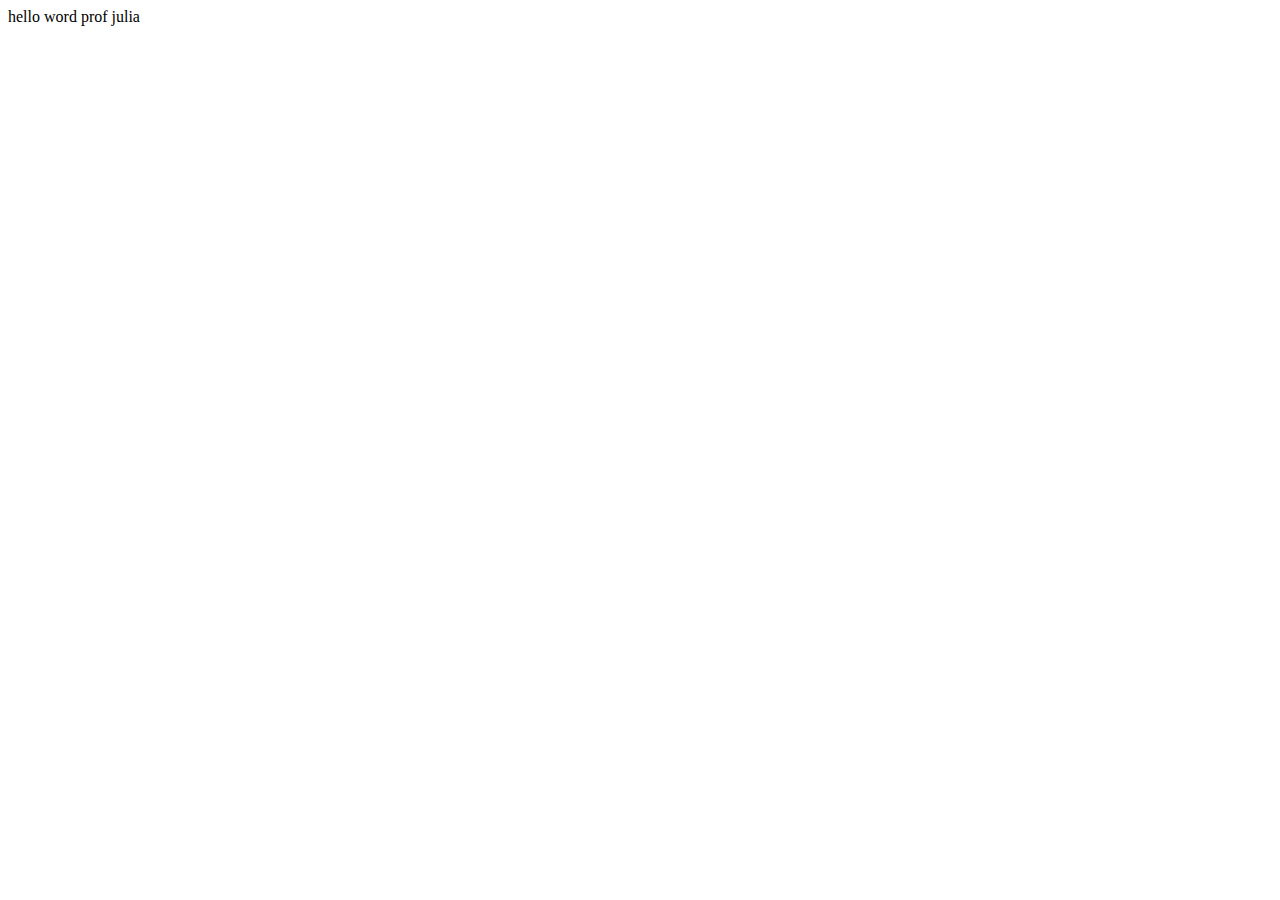
==== index.html @ ecb7a131 "Create index.html" ====
<!DOCTYPE html>
<html lang="en">
<head>
    <meta charset="UTF-8">
    <meta http-equiv="X-UA-Compatible" content="IE=edge">
    <meta name="viewport" content="width=device-width, initial-scale=1.0">
    <title>Document</title>
</head>
<body>
    hello word prof julia
</body>
</html>
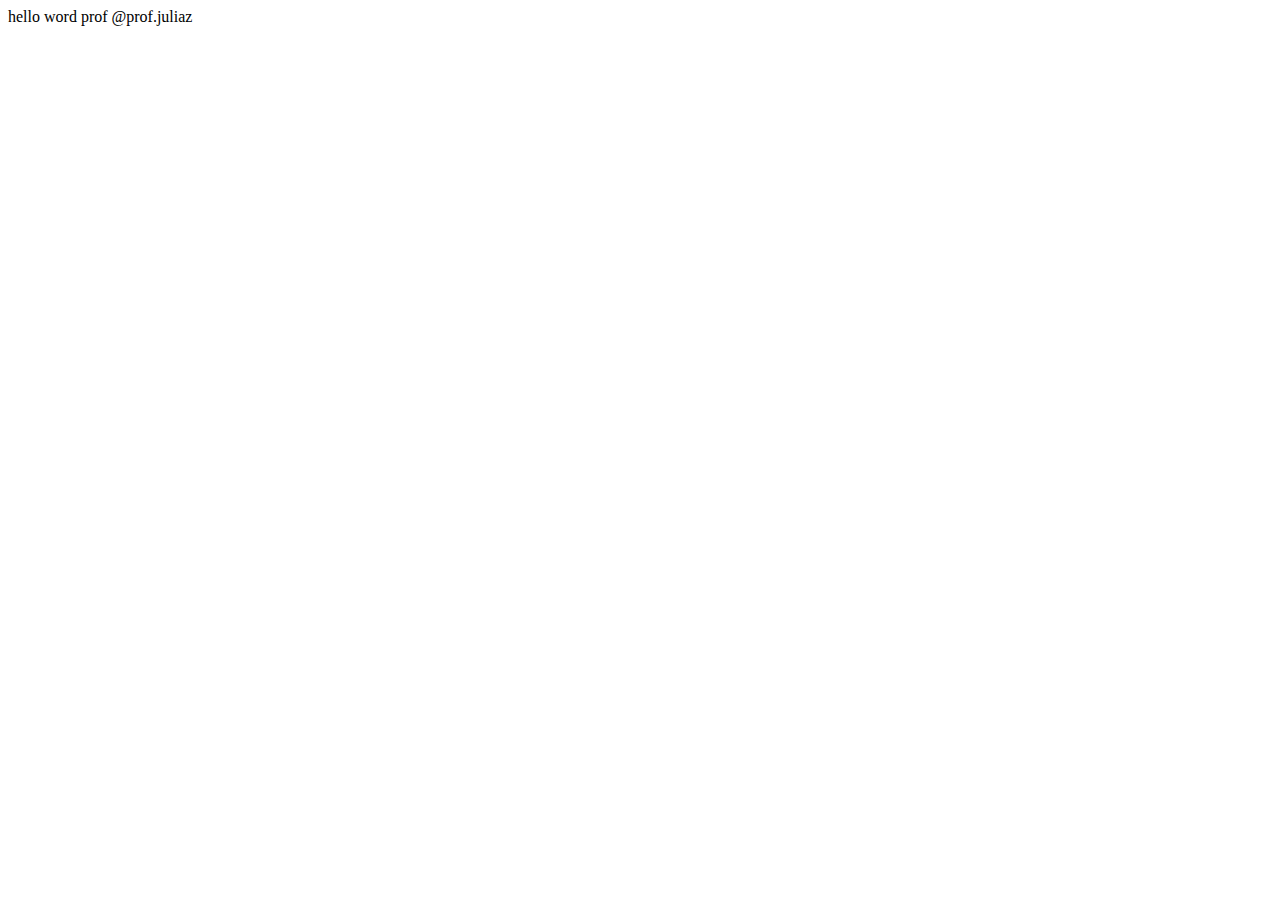
==== commit a93cdbbd: "Update index.html" ====
--- a/index.html
+++ b/index.html
@@ -7,6 +7,6 @@
     <title>Document</title>
 </head>
 <body>
-    hello word prof julia
+    hello word prof @prof.juliaz
 </body>
 </html>
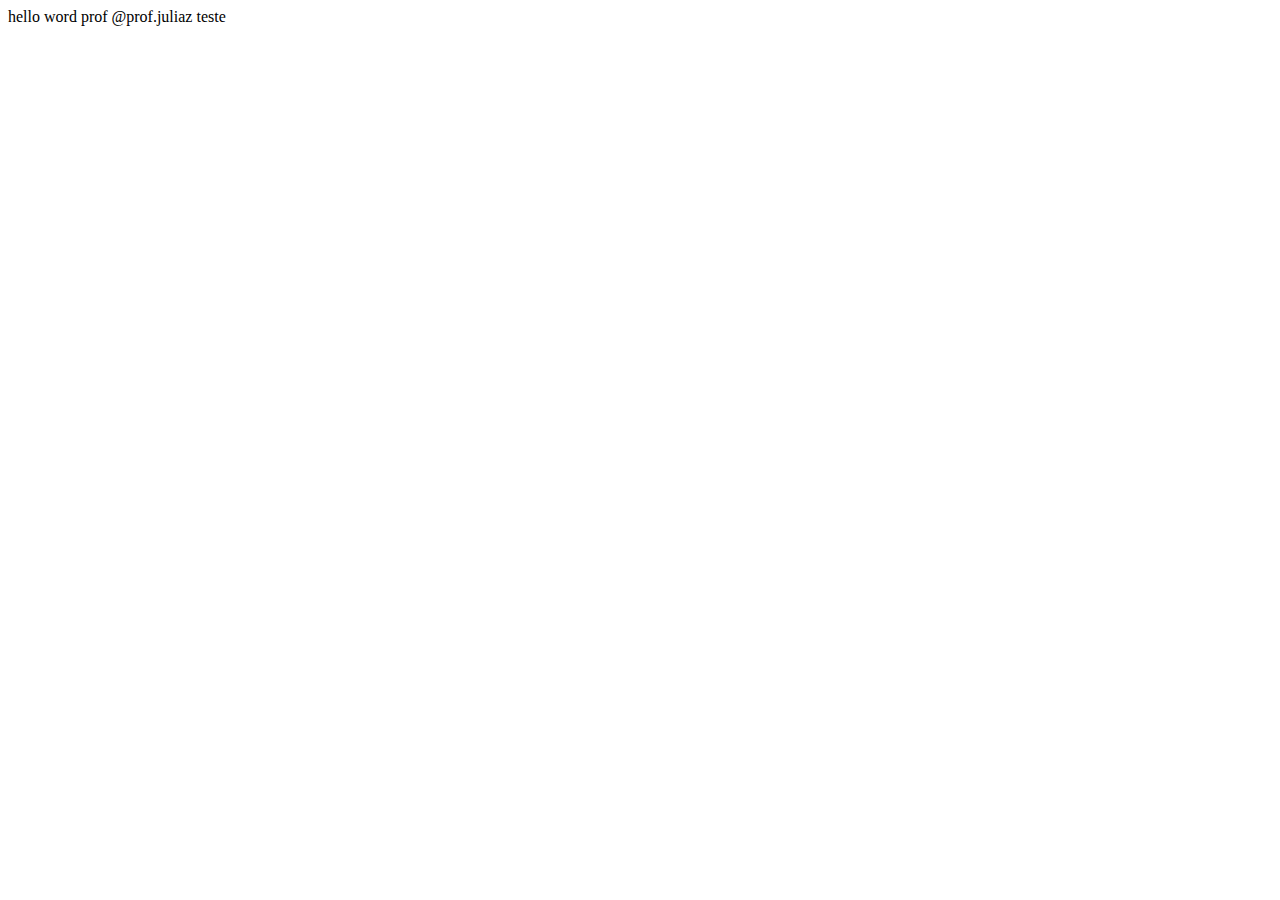
==== commit 98bc7511: "teste" ====
--- a/index.html
+++ b/index.html
@@ -7,6 +7,6 @@
     <title>Document</title>
 </head>
 <body>
-    hello word prof @prof.juliaz
+    hello word prof @prof.juliaz teste
 </body>
 </html>
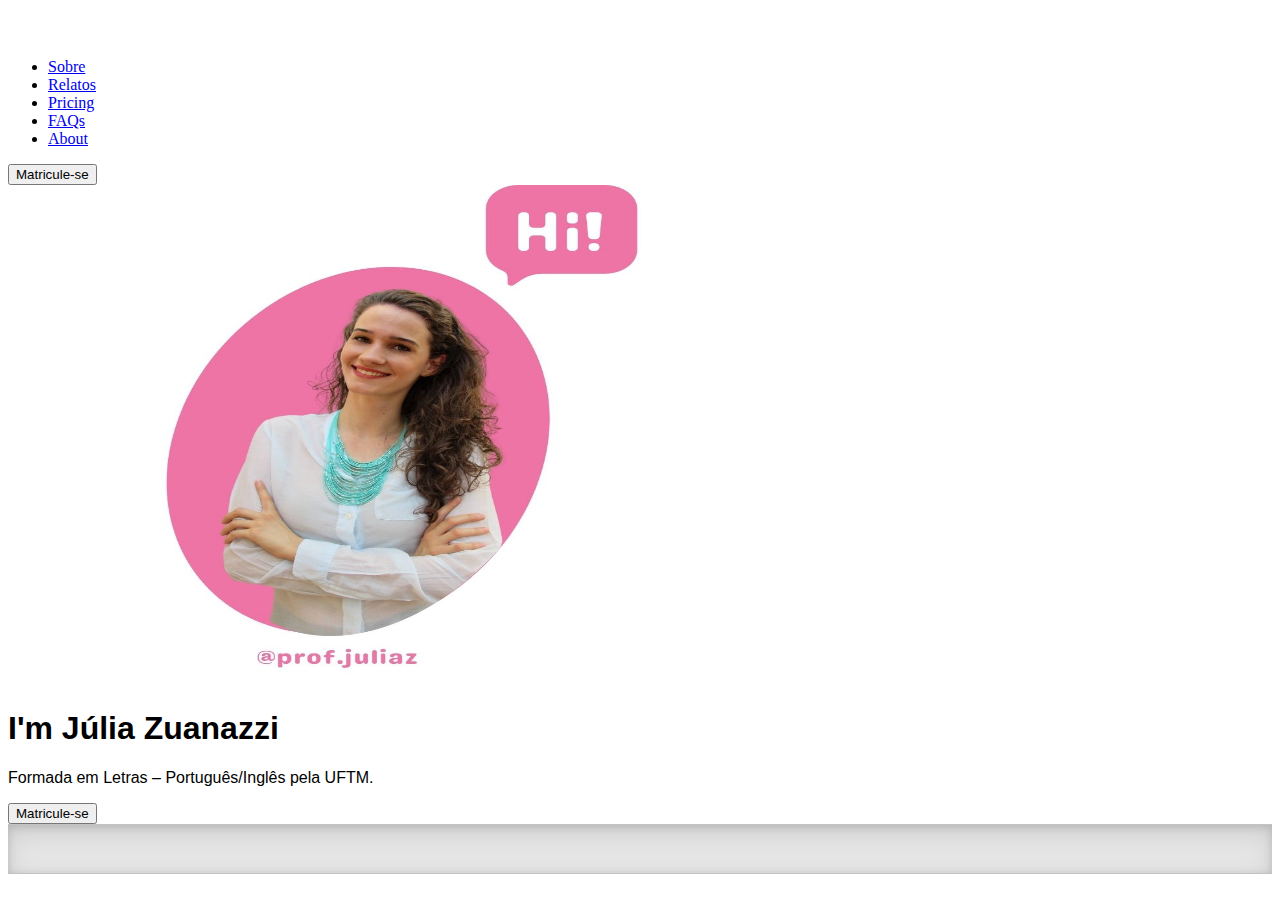
==== commit 53a7b045: "teste de conceito" ====
--- a/index.html
+++ b/index.html
@@ -1,12 +1,84 @@
-<!DOCTYPE html>
+<!doctype html>
 <html lang="en">
-<head>
-    <meta charset="UTF-8">
-    <meta http-equiv="X-UA-Compatible" content="IE=edge">
-    <meta name="viewport" content="width=device-width, initial-scale=1.0">
-    <title>Document</title>
-</head>
-<body>
-    hello word prof @prof.juliaz teste
-</body>
+  <head>
+    <meta charset="utf-8">
+    <meta name="viewport" content="width=device-width, initial-scale=1">
+    <meta name="description" content="">
+    <meta name="author" content="Mark Otto, Jacob Thornton, and Bootstrap contributors">
+    <meta name="generator" content="Hugo 0.88.1">
+    <title>Heroes · Bootstrap v5.1</title>
+    <link rel="canonical" href="https://getbootstrap.com/docs/5.1/examples/heroes/">
+
+    
+
+    <!-- Bootstrap core CSS -->
+    <link href="https://cdn.jsdelivr.net/npm/bootstrap@5.1.3/dist/css/bootstrap.min.css" rel="stylesheet" integrity="sha384-1BmE4kWBq78iYhFldvKuhfTAU6auU8tT94WrHftjDbrCEXSU1oBoqyl2QvZ6jIW3" crossorigin="anonymous">
+
+    <style>
+      .bd-placeholder-img {
+        font-size: 1.125rem;
+        text-anchor: middle;
+        -webkit-user-select: none;
+        -moz-user-select: none;
+        user-select: none;
+      }
+
+      @media (min-width: 768px) {
+        .bd-placeholder-img-lg {
+          font-size: 3.5rem;
+        }
+      }
+    </style>
+
+    
+    <!-- Custom styles for this template -->
+    <link href="index.css" rel="stylesheet">
+  </head>
+  <body>
+    
+<main>
+  <div class="container">
+    <header class="d-flex flex-wrap align-items-center justify-content-center justify-content-md-between py-3 mb-4 border-bottom">
+      <a href="/" class="d-flex align-items-center col-md-3 mb-2 mb-md-0 text-dark text-decoration-none">
+        <svg class="bi me-2" width="40" height="32" role="img" aria-label="Bootstrap"><use xlink:href="#bootstrap"/></svg>
+      </a>
+
+      <ul class="nav col-12 col-md-auto mb-2 justify-content-center mb-md-0">
+        <li><a href="#" class="nav-link px-2 link-secondary">Sobre</a></li>
+        <li><a href="#" class="nav-link px-2 link-dark">Relatos</a></li>
+        <li><a href="#" class="nav-link px-2 link-dark">Pricing</a></li>
+        <li><a href="#" class="nav-link px-2 link-dark">FAQs</a></li>
+        <li><a href="#" class="nav-link px-2 link-dark">About</a></li>
+      </ul>
+
+      <div class="col-md-3 text-end">
+        <button type="button" class="btn btn-primary">Matricule-se</button>
+      </div>
+    </header>
+  </div>
+
+  <div class="container col-xxl-8 px-4 py-5">
+    <div class="row flex-lg-row align-items-center g-5 py-5">
+      <div class="col-10 col-sm-8 col-lg-6">
+        <img src="hero.jpg" class="d-block mx-lg-auto img-fluid" alt="Bootstrap Themes" width="700" height="500" loading="lazy">
+      </div>
+      <div class="col-lg-6">
+        <h1 class="display-5 fw-bold lh-1 mb-3">I'm Júlia Zuanazzi</h1>
+        <p class="lead">Formada em Letras – Português/Inglês pela UFTM.</p>
+        <div class="d-grid gap-2 d-md-flex justify-content-md-start">
+          <button type="button" class="btn btn-primary btn-lg px-4 me-md-2">Matricule-se</button>
+          <!-- <button type="button" class="btn btn-outline-secondary btn-lg px-4">Default</button> -->
+        </div>
+      </div>
+    </div>
+  </div>
+
+  <div class="b-example-divider"></div>
+</main>
+
+
+<script src="https://cdn.jsdelivr.net/npm/bootstrap@5.1.3/dist/js/bootstrap.bundle.min.js" integrity="sha384-ka7Sk0Gln4gmtz2MlQnikT1wXgYsOg+OMhuP+IlRH9sENBO0LRn5q+8nbTov4+1p" crossorigin="anonymous"></script>
+
+      
+  </body>
 </html>
--- a/index.css
+++ b/index.css
@@ -0,0 +1,51 @@
+.b-example-divider {
+  height: 3rem;
+  background-color: rgba(0, 0, 0, .1);
+  border: solid rgba(0, 0, 0, .15);
+  border-width: 1px 0;
+  box-shadow: inset 0 .5em 1.5em rgba(0, 0, 0, .1), inset 0 .125em .5em rgba(0, 0, 0, .15);
+}
+
+@import url('https://fonts.googleapis.com/css2?family=Rubik:ital,wght@0,300;0,400;0,600;0,700;0,800;0,900;1,300;1,500;1,600;1,700;1,800;1,900&display=swap');
+
+
+@media (min-width: 992px) {
+  .rounded-lg-3 { border-radius: .3rem; }
+}
+
+.b-example-divider {
+  height: 3rem;
+  background-color: rgba(0, 0, 0, .1);
+  border: solid rgba(0, 0, 0, .15);
+  border-width: 1px 0;
+  box-shadow: inset 0 .5em 1.5em rgba(0, 0, 0, .1), inset 0 .125em .5em rgba(0, 0, 0, .15);
+}
+
+.form-control-dark {
+  color: #fff;
+  background-color: var(--bs-dark);
+  border-color: var(--bs-gray);
+}
+.form-control-dark:focus {
+  color: #fff;
+  background-color: var(--bs-dark);
+  border-color: #fff;
+  box-shadow: 0 0 0 .25rem rgba(255, 255, 255, .25);
+}
+
+.bi {
+  vertical-align: -.125em;
+  fill: currentColor;
+}
+
+.text-small {
+  font-size: 85%;
+}
+
+.dropdown-toggle {
+  outline: 0;
+}
+
+h1,h2,h3, p {
+  font-family: 'Rubik', sans-serif;
+}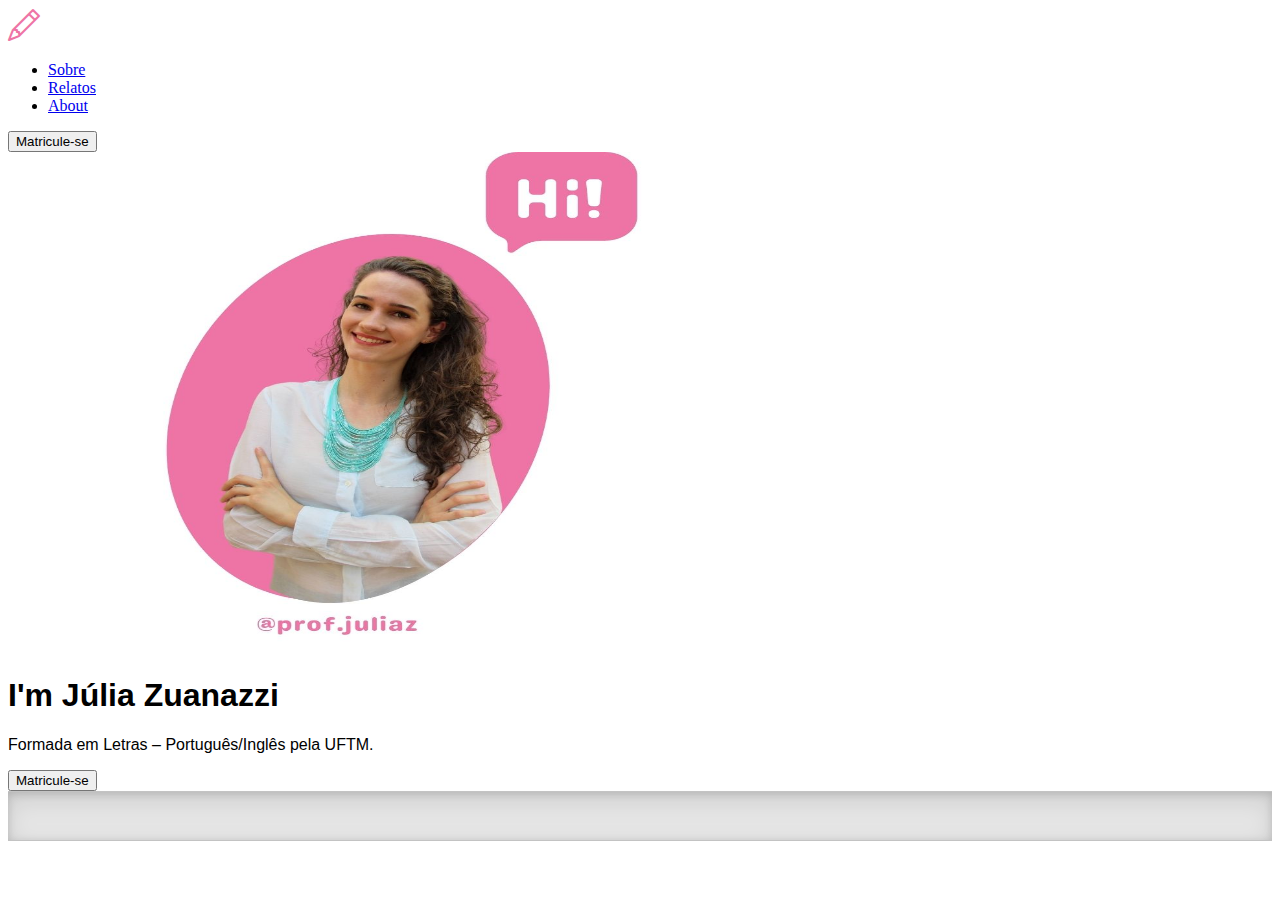
==== commit 358e9b05: "testado um icone novo" ====
--- a/index.html
+++ b/index.html
@@ -8,6 +8,7 @@
     <meta name="generator" content="Hugo 0.88.1">
     <title>Heroes · Bootstrap v5.1</title>
     <link rel="canonical" href="https://getbootstrap.com/docs/5.1/examples/heroes/">
+    <link rel="stylesheet" href="https://cdn.jsdelivr.net/npm/bootstrap-icons@1.7.0/font/bootstrap-icons.css">
 
     
 
@@ -30,7 +31,6 @@
       }
     </style>
 
-    
     <!-- Custom styles for this template -->
     <link href="index.css" rel="stylesheet">
   </head>
@@ -40,14 +40,12 @@
   <div class="container">
     <header class="d-flex flex-wrap align-items-center justify-content-center justify-content-md-between py-3 mb-4 border-bottom">
       <a href="/" class="d-flex align-items-center col-md-3 mb-2 mb-md-0 text-dark text-decoration-none">
-        <svg class="bi me-2" width="40" height="32" role="img" aria-label="Bootstrap"><use xlink:href="#bootstrap"/></svg>
+        <i class="bi bi-pencil" style="color: #EE74A5;font-size: 2rem;"></i>
       </a>
 
       <ul class="nav col-12 col-md-auto mb-2 justify-content-center mb-md-0">
-        <li><a href="#" class="nav-link px-2 link-secondary">Sobre</a></li>
+        <li><a href="page2.html" class="nav-link px-2 link-secondary">Sobre</a></li>
         <li><a href="#" class="nav-link px-2 link-dark">Relatos</a></li>
-        <li><a href="#" class="nav-link px-2 link-dark">Pricing</a></li>
-        <li><a href="#" class="nav-link px-2 link-dark">FAQs</a></li>
         <li><a href="#" class="nav-link px-2 link-dark">About</a></li>
       </ul>
 
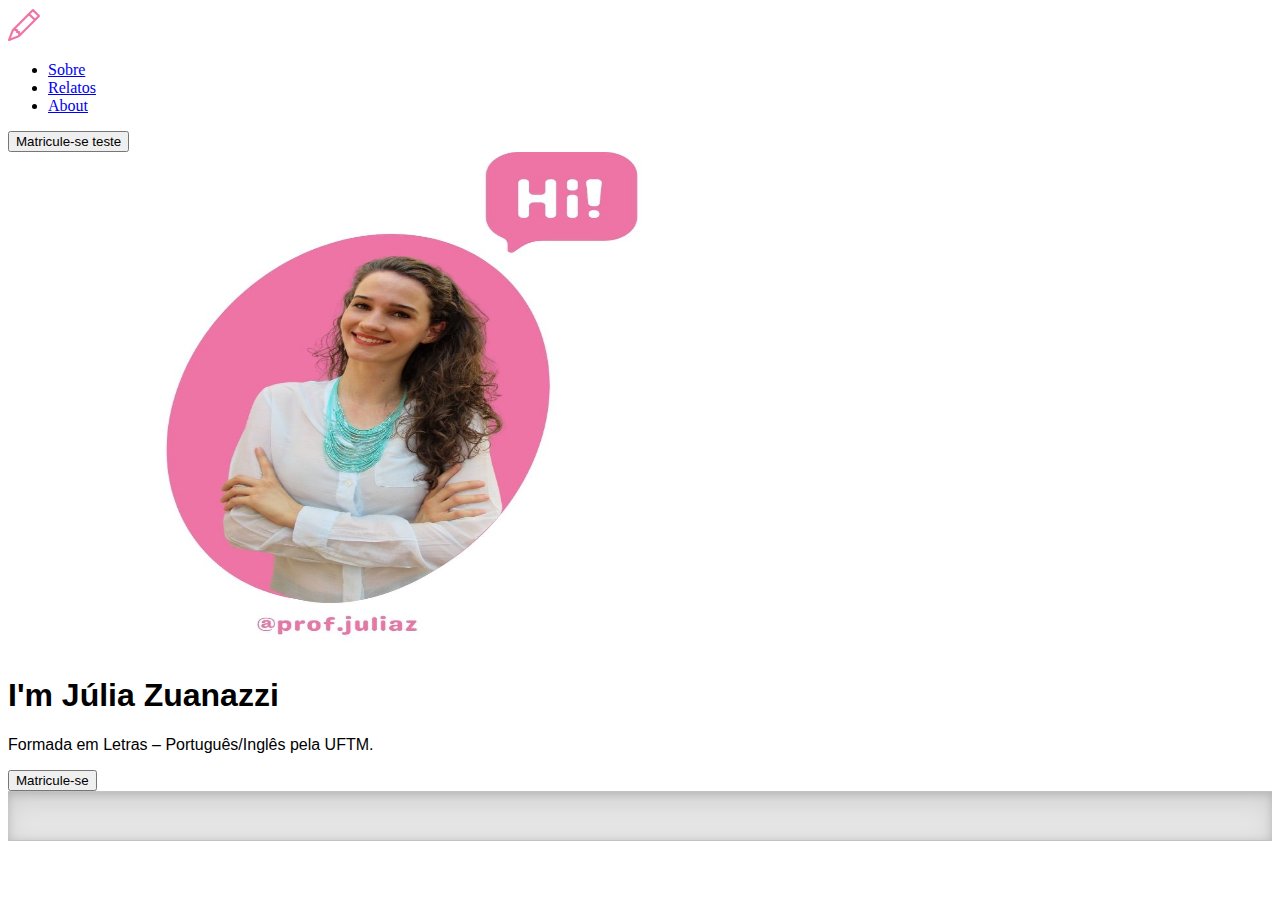
==== commit d0c63941: "teste commit" ====
--- a/index.html
+++ b/index.html
@@ -50,7 +50,7 @@
       </ul>
 
       <div class="col-md-3 text-end">
-        <button type="button" class="btn btn-primary">Matricule-se</button>
+        <button type="button" class="btn btn-primary">Matricule-se teste</button>
       </div>
     </header>
   </div>
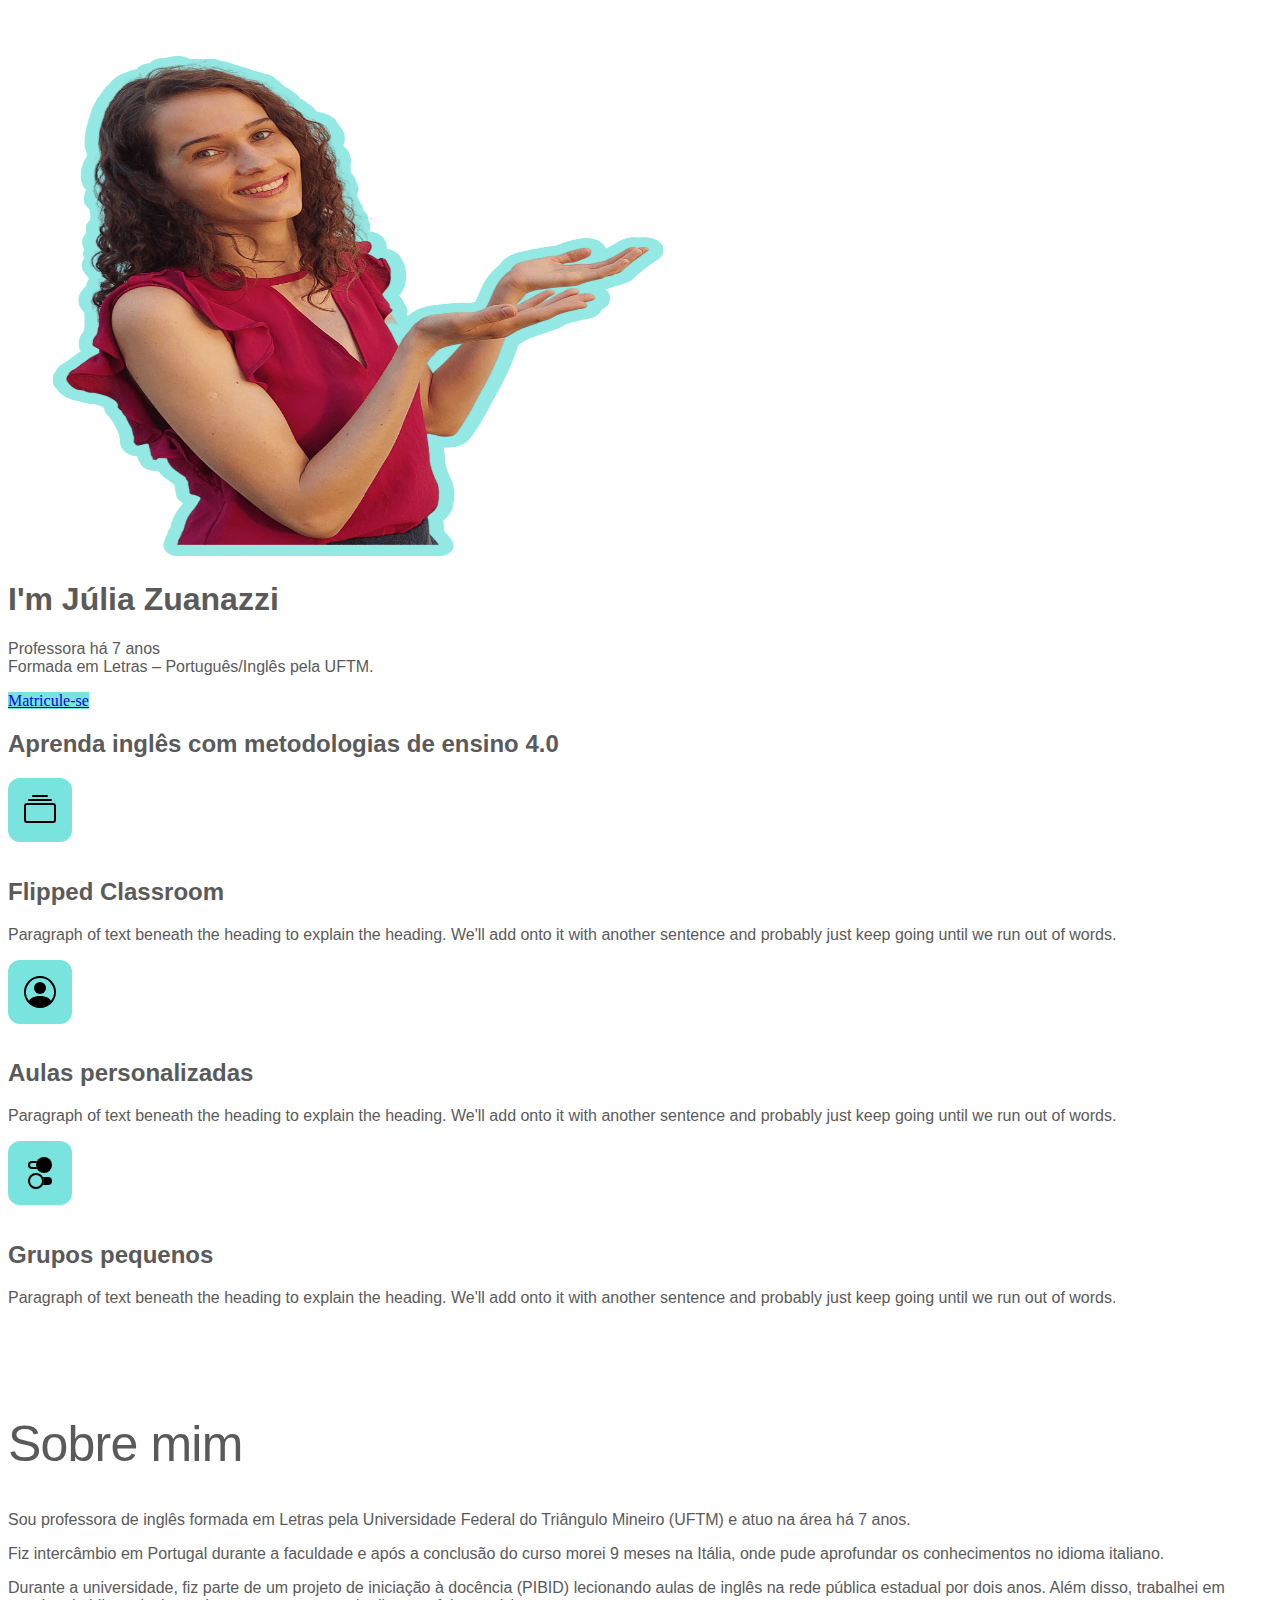
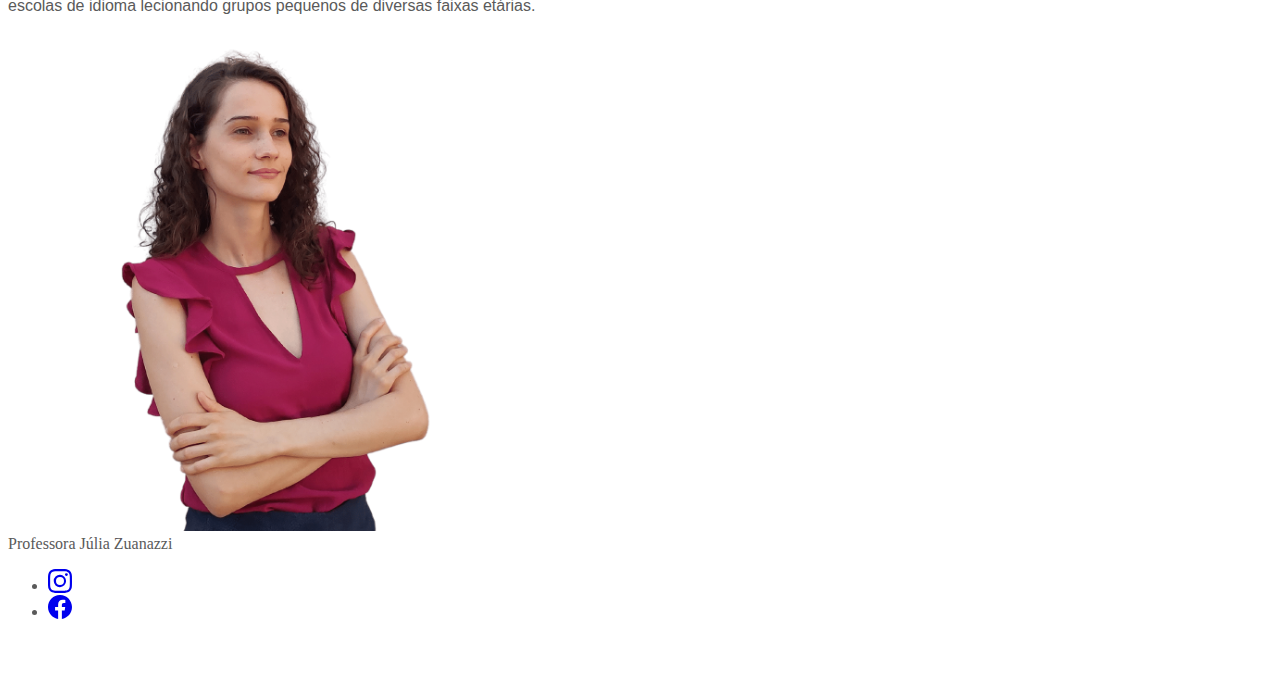
==== commit 8e33a337: "add more content" ====
--- a/index.html
+++ b/index.html
@@ -6,7 +6,7 @@
     <meta name="description" content="">
     <meta name="author" content="Mark Otto, Jacob Thornton, and Bootstrap contributors">
     <meta name="generator" content="Hugo 0.88.1">
-    <title>Heroes · Bootstrap v5.1</title>
+    <title>Júlia Zuanazzi</title>
     <link rel="canonical" href="https://getbootstrap.com/docs/5.1/examples/heroes/">
     <link rel="stylesheet" href="https://cdn.jsdelivr.net/npm/bootstrap-icons@1.7.0/font/bootstrap-icons.css">
 
@@ -35,9 +35,76 @@
     <link href="index.css" rel="stylesheet">
   </head>
   <body>
+    <svg xmlns="http://www.w3.org/2000/svg" style="display: none;">
+      <symbol id="bootstrap" viewBox="0 0 118 94">
+        <title>Bootstrap</title>
+        <path fill-rule="evenodd" clip-rule="evenodd" d="M24.509 0c-6.733 0-11.715 5.893-11.492 12.284.214 6.14-.064 14.092-2.066 20.577C8.943 39.365 5.547 43.485 0 44.014v5.972c5.547.529 8.943 4.649 10.951 11.153 2.002 6.485 2.28 14.437 2.066 20.577C12.794 88.106 17.776 94 24.51 94H93.5c6.733 0 11.714-5.893 11.491-12.284-.214-6.14.064-14.092 2.066-20.577 2.009-6.504 5.396-10.624 10.943-11.153v-5.972c-5.547-.529-8.934-4.649-10.943-11.153-2.002-6.484-2.28-14.437-2.066-20.577C105.214 5.894 100.233 0 93.5 0H24.508zM80 57.863C80 66.663 73.436 72 62.543 72H44a2 2 0 01-2-2V24a2 2 0 012-2h18.437c9.083 0 15.044 4.92 15.044 12.474 0 5.302-4.01 10.049-9.119 10.88v.277C75.317 46.394 80 51.21 80 57.863zM60.521 28.34H49.948v14.934h8.905c6.884 0 10.68-2.772 10.68-7.727 0-4.643-3.264-7.207-9.012-7.207zM49.948 49.2v16.458H60.91c7.167 0 10.964-2.876 10.964-8.281 0-5.406-3.903-8.178-11.425-8.178H49.948z"></path>
+      </symbol>
+      <symbol id="home" viewBox="0 0 16 16">
+        <path d="M8.354 1.146a.5.5 0 0 0-.708 0l-6 6A.5.5 0 0 0 1.5 7.5v7a.5.5 0 0 0 .5.5h4.5a.5.5 0 0 0 .5-.5v-4h2v4a.5.5 0 0 0 .5.5H14a.5.5 0 0 0 .5-.5v-7a.5.5 0 0 0-.146-.354L13 5.793V2.5a.5.5 0 0 0-.5-.5h-1a.5.5 0 0 0-.5.5v1.293L8.354 1.146zM2.5 14V7.707l5.5-5.5 5.5 5.5V14H10v-4a.5.5 0 0 0-.5-.5h-3a.5.5 0 0 0-.5.5v4H2.5z"/>
+      </symbol>
+      <symbol id="speedometer2" viewBox="0 0 16 16">
+        <path d="M8 4a.5.5 0 0 1 .5.5V6a.5.5 0 0 1-1 0V4.5A.5.5 0 0 1 8 4zM3.732 5.732a.5.5 0 0 1 .707 0l.915.914a.5.5 0 1 1-.708.708l-.914-.915a.5.5 0 0 1 0-.707zM2 10a.5.5 0 0 1 .5-.5h1.586a.5.5 0 0 1 0 1H2.5A.5.5 0 0 1 2 10zm9.5 0a.5.5 0 0 1 .5-.5h1.5a.5.5 0 0 1 0 1H12a.5.5 0 0 1-.5-.5zm.754-4.246a.389.389 0 0 0-.527-.02L7.547 9.31a.91.91 0 1 0 1.302 1.258l3.434-4.297a.389.389 0 0 0-.029-.518z"/>
+        <path fill-rule="evenodd" d="M0 10a8 8 0 1 1 15.547 2.661c-.442 1.253-1.845 1.602-2.932 1.25C11.309 13.488 9.475 13 8 13c-1.474 0-3.31.488-4.615.911-1.087.352-2.49.003-2.932-1.25A7.988 7.988 0 0 1 0 10zm8-7a7 7 0 0 0-6.603 9.329c.203.575.923.876 1.68.63C4.397 12.533 6.358 12 8 12s3.604.532 4.923.96c.757.245 1.477-.056 1.68-.631A7 7 0 0 0 8 3z"/>
+      </symbol>
+      <symbol id="table" viewBox="0 0 16 16">
+        <path d="M0 2a2 2 0 0 1 2-2h12a2 2 0 0 1 2 2v12a2 2 0 0 1-2 2H2a2 2 0 0 1-2-2V2zm15 2h-4v3h4V4zm0 4h-4v3h4V8zm0 4h-4v3h3a1 1 0 0 0 1-1v-2zm-5 3v-3H6v3h4zm-5 0v-3H1v2a1 1 0 0 0 1 1h3zm-4-4h4V8H1v3zm0-4h4V4H1v3zm5-3v3h4V4H6zm4 4H6v3h4V8z"/>
+      </symbol>
+      <symbol id="people-circle" viewBox="0 0 16 16">
+        <path d="M11 6a3 3 0 1 1-6 0 3 3 0 0 1 6 0z"/>
+        <path fill-rule="evenodd" d="M0 8a8 8 0 1 1 16 0A8 8 0 0 1 0 8zm8-7a7 7 0 0 0-5.468 11.37C3.242 11.226 4.805 10 8 10s4.757 1.225 5.468 2.37A7 7 0 0 0 8 1z"/>
+      </symbol>
+      <symbol id="grid" viewBox="0 0 16 16">
+        <path d="M1 2.5A1.5 1.5 0 0 1 2.5 1h3A1.5 1.5 0 0 1 7 2.5v3A1.5 1.5 0 0 1 5.5 7h-3A1.5 1.5 0 0 1 1 5.5v-3zM2.5 2a.5.5 0 0 0-.5.5v3a.5.5 0 0 0 .5.5h3a.5.5 0 0 0 .5-.5v-3a.5.5 0 0 0-.5-.5h-3zm6.5.5A1.5 1.5 0 0 1 10.5 1h3A1.5 1.5 0 0 1 15 2.5v3A1.5 1.5 0 0 1 13.5 7h-3A1.5 1.5 0 0 1 9 5.5v-3zm1.5-.5a.5.5 0 0 0-.5.5v3a.5.5 0 0 0 .5.5h3a.5.5 0 0 0 .5-.5v-3a.5.5 0 0 0-.5-.5h-3zM1 10.5A1.5 1.5 0 0 1 2.5 9h3A1.5 1.5 0 0 1 7 10.5v3A1.5 1.5 0 0 1 5.5 15h-3A1.5 1.5 0 0 1 1 13.5v-3zm1.5-.5a.5.5 0 0 0-.5.5v3a.5.5 0 0 0 .5.5h3a.5.5 0 0 0 .5-.5v-3a.5.5 0 0 0-.5-.5h-3zm6.5.5A1.5 1.5 0 0 1 10.5 9h3a1.5 1.5 0 0 1 1.5 1.5v3a1.5 1.5 0 0 1-1.5 1.5h-3A1.5 1.5 0 0 1 9 13.5v-3zm1.5-.5a.5.5 0 0 0-.5.5v3a.5.5 0 0 0 .5.5h3a.5.5 0 0 0 .5-.5v-3a.5.5 0 0 0-.5-.5h-3z"/>
+      </symbol>
+      <symbol id="collection" viewBox="0 0 16 16">
+        <path d="M2.5 3.5a.5.5 0 0 1 0-1h11a.5.5 0 0 1 0 1h-11zm2-2a.5.5 0 0 1 0-1h7a.5.5 0 0 1 0 1h-7zM0 13a1.5 1.5 0 0 0 1.5 1.5h13A1.5 1.5 0 0 0 16 13V6a1.5 1.5 0 0 0-1.5-1.5h-13A1.5 1.5 0 0 0 0 6v7zm1.5.5A.5.5 0 0 1 1 13V6a.5.5 0 0 1 .5-.5h13a.5.5 0 0 1 .5.5v7a.5.5 0 0 1-.5.5h-13z"/>
+      </symbol>
+      <symbol id="calendar3" viewBox="0 0 16 16">
+        <path d="M14 0H2a2 2 0 0 0-2 2v12a2 2 0 0 0 2 2h12a2 2 0 0 0 2-2V2a2 2 0 0 0-2-2zM1 3.857C1 3.384 1.448 3 2 3h12c.552 0 1 .384 1 .857v10.286c0 .473-.448.857-1 .857H2c-.552 0-1-.384-1-.857V3.857z"/>
+        <path d="M6.5 7a1 1 0 1 0 0-2 1 1 0 0 0 0 2zm3 0a1 1 0 1 0 0-2 1 1 0 0 0 0 2zm3 0a1 1 0 1 0 0-2 1 1 0 0 0 0 2zm-9 3a1 1 0 1 0 0-2 1 1 0 0 0 0 2zm3 0a1 1 0 1 0 0-2 1 1 0 0 0 0 2zm3 0a1 1 0 1 0 0-2 1 1 0 0 0 0 2zm3 0a1 1 0 1 0 0-2 1 1 0 0 0 0 2zm-9 3a1 1 0 1 0 0-2 1 1 0 0 0 0 2zm3 0a1 1 0 1 0 0-2 1 1 0 0 0 0 2zm3 0a1 1 0 1 0 0-2 1 1 0 0 0 0 2z"/>
+      </symbol>
+      <symbol id="chat-quote-fill" viewBox="0 0 16 16">
+        <path d="M16 8c0 3.866-3.582 7-8 7a9.06 9.06 0 0 1-2.347-.306c-.584.296-1.925.864-4.181 1.234-.2.032-.352-.176-.273-.362.354-.836.674-1.95.77-2.966C.744 11.37 0 9.76 0 8c0-3.866 3.582-7 8-7s8 3.134 8 7zM7.194 6.766a1.688 1.688 0 0 0-.227-.272 1.467 1.467 0 0 0-.469-.324l-.008-.004A1.785 1.785 0 0 0 5.734 6C4.776 6 4 6.746 4 7.667c0 .92.776 1.666 1.734 1.666.343 0 .662-.095.931-.26-.137.389-.39.804-.81 1.22a.405.405 0 0 0 .011.59c.173.16.447.155.614-.01 1.334-1.329 1.37-2.758.941-3.706a2.461 2.461 0 0 0-.227-.4zM11 9.073c-.136.389-.39.804-.81 1.22a.405.405 0 0 0 .012.59c.172.16.446.155.613-.01 1.334-1.329 1.37-2.758.942-3.706a2.466 2.466 0 0 0-.228-.4 1.686 1.686 0 0 0-.227-.273 1.466 1.466 0 0 0-.469-.324l-.008-.004A1.785 1.785 0 0 0 10.07 6c-.957 0-1.734.746-1.734 1.667 0 .92.777 1.666 1.734 1.666.343 0 .662-.095.931-.26z"/>
+      </symbol>
+      <symbol id="cpu-fill" viewBox="0 0 16 16">
+        <path d="M6.5 6a.5.5 0 0 0-.5.5v3a.5.5 0 0 0 .5.5h3a.5.5 0 0 0 .5-.5v-3a.5.5 0 0 0-.5-.5h-3z"/>
+        <path d="M5.5.5a.5.5 0 0 0-1 0V2A2.5 2.5 0 0 0 2 4.5H.5a.5.5 0 0 0 0 1H2v1H.5a.5.5 0 0 0 0 1H2v1H.5a.5.5 0 0 0 0 1H2v1H.5a.5.5 0 0 0 0 1H2A2.5 2.5 0 0 0 4.5 14v1.5a.5.5 0 0 0 1 0V14h1v1.5a.5.5 0 0 0 1 0V14h1v1.5a.5.5 0 0 0 1 0V14h1v1.5a.5.5 0 0 0 1 0V14a2.5 2.5 0 0 0 2.5-2.5h1.5a.5.5 0 0 0 0-1H14v-1h1.5a.5.5 0 0 0 0-1H14v-1h1.5a.5.5 0 0 0 0-1H14v-1h1.5a.5.5 0 0 0 0-1H14A2.5 2.5 0 0 0 11.5 2V.5a.5.5 0 0 0-1 0V2h-1V.5a.5.5 0 0 0-1 0V2h-1V.5a.5.5 0 0 0-1 0V2h-1V.5zm1 4.5h3A1.5 1.5 0 0 1 11 6.5v3A1.5 1.5 0 0 1 9.5 11h-3A1.5 1.5 0 0 1 5 9.5v-3A1.5 1.5 0 0 1 6.5 5z"/>
+      </symbol>
+      <symbol id="gear-fill" viewBox="0 0 16 16">
+        <path d="M9.405 1.05c-.413-1.4-2.397-1.4-2.81 0l-.1.34a1.464 1.464 0 0 1-2.105.872l-.31-.17c-1.283-.698-2.686.705-1.987 1.987l.169.311c.446.82.023 1.841-.872 2.105l-.34.1c-1.4.413-1.4 2.397 0 2.81l.34.1a1.464 1.464 0 0 1 .872 2.105l-.17.31c-.698 1.283.705 2.686 1.987 1.987l.311-.169a1.464 1.464 0 0 1 2.105.872l.1.34c.413 1.4 2.397 1.4 2.81 0l.1-.34a1.464 1.464 0 0 1 2.105-.872l.31.17c1.283.698 2.686-.705 1.987-1.987l-.169-.311a1.464 1.464 0 0 1 .872-2.105l.34-.1c1.4-.413 1.4-2.397 0-2.81l-.34-.1a1.464 1.464 0 0 1-.872-2.105l.17-.31c.698-1.283-.705-2.686-1.987-1.987l-.311.169a1.464 1.464 0 0 1-2.105-.872l-.1-.34zM8 10.93a2.929 2.929 0 1 1 0-5.86 2.929 2.929 0 0 1 0 5.858z"/>
+      </symbol>
+      <symbol id="speedometer" viewBox="0 0 16 16">
+        <path d="M8 2a.5.5 0 0 1 .5.5V4a.5.5 0 0 1-1 0V2.5A.5.5 0 0 1 8 2zM3.732 3.732a.5.5 0 0 1 .707 0l.915.914a.5.5 0 1 1-.708.708l-.914-.915a.5.5 0 0 1 0-.707zM2 8a.5.5 0 0 1 .5-.5h1.586a.5.5 0 0 1 0 1H2.5A.5.5 0 0 1 2 8zm9.5 0a.5.5 0 0 1 .5-.5h1.5a.5.5 0 0 1 0 1H12a.5.5 0 0 1-.5-.5zm.754-4.246a.389.389 0 0 0-.527-.02L7.547 7.31A.91.91 0 1 0 8.85 8.569l3.434-4.297a.389.389 0 0 0-.029-.518z"/>
+        <path fill-rule="evenodd" d="M6.664 15.889A8 8 0 1 1 9.336.11a8 8 0 0 1-2.672 15.78zm-4.665-4.283A11.945 11.945 0 0 1 8 10c2.186 0 4.236.585 6.001 1.606a7 7 0 1 0-12.002 0z"/>
+      </symbol>
+      <symbol id="toggles2" viewBox="0 0 16 16">
+        <path d="M9.465 10H12a2 2 0 1 1 0 4H9.465c.34-.588.535-1.271.535-2 0-.729-.195-1.412-.535-2z"/>
+        <path d="M6 15a3 3 0 1 0 0-6 3 3 0 0 0 0 6zm0 1a4 4 0 1 1 0-8 4 4 0 0 1 0 8zm.535-10a3.975 3.975 0 0 1-.409-1H4a1 1 0 0 1 0-2h2.126c.091-.355.23-.69.41-1H4a2 2 0 1 0 0 4h2.535z"/>
+        <path d="M14 4a4 4 0 1 1-8 0 4 4 0 0 1 8 0z"/>
+      </symbol>
+      <symbol id="tools" viewBox="0 0 16 16">
+        <path d="M1 0L0 1l2.2 3.081a1 1 0 0 0 .815.419h.07a1 1 0 0 1 .708.293l2.675 2.675-2.617 2.654A3.003 3.003 0 0 0 0 13a3 3 0 1 0 5.878-.851l2.654-2.617.968.968-.305.914a1 1 0 0 0 .242 1.023l3.356 3.356a1 1 0 0 0 1.414 0l1.586-1.586a1 1 0 0 0 0-1.414l-3.356-3.356a1 1 0 0 0-1.023-.242L10.5 9.5l-.96-.96 2.68-2.643A3.005 3.005 0 0 0 16 3c0-.269-.035-.53-.102-.777l-2.14 2.141L12 4l-.364-1.757L13.777.102a3 3 0 0 0-3.675 3.68L7.462 6.46 4.793 3.793a1 1 0 0 1-.293-.707v-.071a1 1 0 0 0-.419-.814L1 0zm9.646 10.646a.5.5 0 0 1 .708 0l3 3a.5.5 0 0 1-.708.708l-3-3a.5.5 0 0 1 0-.708zM3 11l.471.242.529.026.287.445.445.287.026.529L5 13l-.242.471-.026.529-.445.287-.287.445-.529.026L3 15l-.471-.242L2 14.732l-.287-.445L1.268 14l-.026-.529L1 13l.242-.471.026-.529.445-.287.287-.445.529-.026L3 11z"/>
+      </symbol>
+      <symbol id="chevron-right" viewBox="0 0 16 16">
+        <path fill-rule="evenodd" d="M4.646 1.646a.5.5 0 0 1 .708 0l6 6a.5.5 0 0 1 0 .708l-6 6a.5.5 0 0 1-.708-.708L10.293 8 4.646 2.354a.5.5 0 0 1 0-.708z"/>
+      </symbol>
+      <symbol id="geo-fill" viewBox="0 0 16 16">
+        <path fill-rule="evenodd" d="M4 4a4 4 0 1 1 4.5 3.969V13.5a.5.5 0 0 1-1 0V7.97A4 4 0 0 1 4 3.999zm2.493 8.574a.5.5 0 0 1-.411.575c-.712.118-1.28.295-1.655.493a1.319 1.319 0 0 0-.37.265.301.301 0 0 0-.057.09V14l.002.008a.147.147 0 0 0 .016.033.617.617 0 0 0 .145.15c.165.13.435.27.813.395.751.25 1.82.414 3.024.414s2.273-.163 3.024-.414c.378-.126.648-.265.813-.395a.619.619 0 0 0 .146-.15.148.148 0 0 0 .015-.033L12 14v-.004a.301.301 0 0 0-.057-.09 1.318 1.318 0 0 0-.37-.264c-.376-.198-.943-.375-1.655-.493a.5.5 0 1 1 .164-.986c.77.127 1.452.328 1.957.594C12.5 13 13 13.4 13 14c0 .426-.26.752-.544.977-.29.228-.68.413-1.116.558-.878.293-2.059.465-3.34.465-1.281 0-2.462-.172-3.34-.465-.436-.145-.826-.33-1.116-.558C3.26 14.752 3 14.426 3 14c0-.599.5-1 .961-1.243.505-.266 1.187-.467 1.957-.594a.5.5 0 0 1 .575.411z"/>
+      </symbol>
+      <symbol id="facebook" viewBox="0 0 16 16">
+        <path d="M16 8.049c0-4.446-3.582-8.05-8-8.05C3.58 0-.002 3.603-.002 8.05c0 4.017 2.926 7.347 6.75 7.951v-5.625h-2.03V8.05H6.75V6.275c0-2.017 1.195-3.131 3.022-3.131.876 0 1.791.157 1.791.157v1.98h-1.009c-.993 0-1.303.621-1.303 1.258v1.51h2.218l-.354 2.326H9.25V16c3.824-.604 6.75-3.934 6.75-7.951z"/>
+      </symbol>
+      <symbol id="instagram" viewBox="0 0 16 16">
+          <path d="M8 0C5.829 0 5.556.01 4.703.048 3.85.088 3.269.222 2.76.42a3.917 3.917 0 0 0-1.417.923A3.927 3.927 0 0 0 .42 2.76C.222 3.268.087 3.85.048 4.7.01 5.555 0 5.827 0 8.001c0 2.172.01 2.444.048 3.297.04.852.174 1.433.372 1.942.205.526.478.972.923 1.417.444.445.89.719 1.416.923.51.198 1.09.333 1.942.372C5.555 15.99 5.827 16 8 16s2.444-.01 3.298-.048c.851-.04 1.434-.174 1.943-.372a3.916 3.916 0 0 0 1.416-.923c.445-.445.718-.891.923-1.417.197-.509.332-1.09.372-1.942C15.99 10.445 16 10.173 16 8s-.01-2.445-.048-3.299c-.04-.851-.175-1.433-.372-1.941a3.926 3.926 0 0 0-.923-1.417A3.911 3.911 0 0 0 13.24.42c-.51-.198-1.092-.333-1.943-.372C10.443.01 10.172 0 7.998 0h.003zm-.717 1.442h.718c2.136 0 2.389.007 3.232.046.78.035 1.204.166 1.486.275.373.145.64.319.92.599.28.28.453.546.598.92.11.281.24.705.275 1.485.039.843.047 1.096.047 3.231s-.008 2.389-.047 3.232c-.035.78-.166 1.203-.275 1.485a2.47 2.47 0 0 1-.599.919c-.28.28-.546.453-.92.598-.28.11-.704.24-1.485.276-.843.038-1.096.047-3.232.047s-2.39-.009-3.233-.047c-.78-.036-1.203-.166-1.485-.276a2.478 2.478 0 0 1-.92-.598 2.48 2.48 0 0 1-.6-.92c-.109-.281-.24-.705-.275-1.485-.038-.843-.046-1.096-.046-3.233 0-2.136.008-2.388.046-3.231.036-.78.166-1.204.276-1.486.145-.373.319-.64.599-.92.28-.28.546-.453.92-.598.282-.11.705-.24 1.485-.276.738-.034 1.024-.044 2.515-.045v.002zm4.988 1.328a.96.96 0 1 0 0 1.92.96.96 0 0 0 0-1.92zm-4.27 1.122a4.109 4.109 0 1 0 0 8.217 4.109 4.109 0 0 0 0-8.217zm0 1.441a2.667 2.667 0 1 1 0 5.334 2.667 2.667 0 0 1 0-5.334z"/>
+      </symbol>
+      <symbol id="twitter" viewBox="0 0 16 16">
+        <path d="M5.026 15c6.038 0 9.341-5.003 9.341-9.334 0-.14 0-.282-.006-.422A6.685 6.685 0 0 0 16 3.542a6.658 6.658 0 0 1-1.889.518 3.301 3.301 0 0 0 1.447-1.817 6.533 6.533 0 0 1-2.087.793A3.286 3.286 0 0 0 7.875 6.03a9.325 9.325 0 0 1-6.767-3.429 3.289 3.289 0 0 0 1.018 4.382A3.323 3.323 0 0 1 .64 6.575v.045a3.288 3.288 0 0 0 2.632 3.218 3.203 3.203 0 0 1-.865.115 3.23 3.23 0 0 1-.614-.057 3.283 3.283 0 0 0 3.067 2.277A6.588 6.588 0 0 1 .78 13.58a6.32 6.32 0 0 1-.78-.045A9.344 9.344 0 0 0 5.026 15z"/>
+      </symbol>
+    </svg>
     
 <main>
-  <div class="container">
+  <!-- <div class="container">
     <header class="d-flex flex-wrap align-items-center justify-content-center justify-content-md-between py-3 mb-4 border-bottom">
       <a href="/" class="d-flex align-items-center col-md-3 mb-2 mb-md-0 text-dark text-decoration-none">
         <i class="bi bi-pencil" style="color: #EE74A5;font-size: 2rem;"></i>
@@ -53,25 +120,82 @@
         <button type="button" class="btn btn-primary">Matricule-se teste</button>
       </div>
     </header>
-  </div>
+  </div> -->
 
   <div class="container col-xxl-8 px-4 py-5">
     <div class="row flex-lg-row align-items-center g-5 py-5">
       <div class="col-10 col-sm-8 col-lg-6">
-        <img src="hero.jpg" class="d-block mx-lg-auto img-fluid" alt="Bootstrap Themes" width="700" height="500" loading="lazy">
+        <img src="projuliaz_new1.png" class="d-block mx-lg-auto img-fluid" alt="Professora júlia zuanazzi" width="700" height="500" loading="lazy">
       </div>
       <div class="col-lg-6">
         <h1 class="display-5 fw-bold lh-1 mb-3">I'm Júlia Zuanazzi</h1>
-        <p class="lead">Formada em Letras – Português/Inglês pela UFTM.</p>
+        <p class="lead">Professora há 7 anos<br>Formada em Letras – Português/Inglês pela UFTM.</p>
         <div class="d-grid gap-2 d-md-flex justify-content-md-start">
-          <button type="button" class="btn btn-primary btn-lg px-4 me-md-2">Matricule-se</button>
-          <!-- <button type="button" class="btn btn-outline-secondary btn-lg px-4">Default</button> -->
+          <a href="https://wa.me/558492158989" style="background-color: #79e4dd;" class="btn btn-primary btn-lg px-4 me-md-2 text-dark border border-dark">Matricule-se</a>
         </div>
       </div>
     </div>
   </div>
 
-  <div class="b-example-divider"></div>
+  <div class="bg-dark text-light">
+    <div class="container px-4 py-5 " id="featured-3">
+      <h2 class="pb-2 border-bottom">Aprenda inglês com metodologias de ensino 4.0</h2>
+      <div class="row g-4 py-5 row-cols-1 row-cols-lg-3">
+        <div class="feature col">
+          <div style="background-color: #79e4dd; color:black;" class="feature-icon bg-gradient">
+            <svg class="bi" width="1em" height="1em"><use xlink:href="#collection"/></svg>
+          </div>
+          <h2>Flipped Classroom</h2>
+          <p>Paragraph of text beneath the heading to explain the heading. We'll add onto it with another sentence and probably just keep going until we run out of words.</p>
+        </div>
+        <div class="feature col">
+          <div  style="background-color: #79e4dd; color:black;" class="feature-icon bg-gradient">
+            <svg class="bi" width="1em" height="1em"><use xlink:href="#people-circle"/></svg>
+          </div>
+          <h2>Aulas personalizadas</h2>
+          <p>Paragraph of text beneath the heading to explain the heading. We'll add onto it with another sentence and probably just keep going until we run out of words.</p>
+        </div>
+        <div class="feature col">
+          <div  style="background-color: #79e4dd; color:black;" class="feature-icon bg-gradient">
+            <svg class="bi" width="1em" height="1em"><use xlink:href="#toggles2"/></svg>
+          </div>
+          <h2>Grupos pequenos</h2>
+          <p>Paragraph of text beneath the heading to explain the heading. We'll add onto it with another sentence and probably just keep going until we run out of words.</p>
+        </div>
+      </div>
+    </div>
+  </div>
+
+  <div class="container px-4 py-5">
+    <div class="row featurette">
+      <div class="col-md-7">
+        <h2 class="featurette-heading mb-3">Sobre mim</h2>
+        <div class="lead"> <p>Sou professora de inglês formada em Letras pela Universidade Federal do Triângulo Mineiro (UFTM) e atuo na área há 7 anos.</p> 
+         <p>Fiz intercâmbio em Portugal durante a faculdade e após a conclusão do curso morei 9 meses na Itália, onde pude aprofundar os conhecimentos no idioma italiano.</p> 
+          <p>Durante a universidade, fiz parte de um projeto de iniciação à docência (PIBID) lecionando aulas de inglês na rede pública estadual por dois anos. Além disso, trabalhei em escolas de idioma lecionando grupos pequenos de diversas faixas etárias.</p>
+        </div>
+      </div>
+      <div class="col-md-5">
+        <img src="Post live.png" class="responsive" alt="Professora Júlia zuanazzi">
+      </div>
+    </div>
+    
+  </div>
+
+  <div class="container">
+    <footer class="d-flex flex-wrap justify-content-between align-items-center py-3 my-4 border-top">
+      <div class="col-md-4 d-flex align-items-center">
+        <span class="text-muted">Professora Júlia Zuanazzi</span>
+      </div>
+  
+      <ul class="nav col-md-4 justify-content-end list-unstyled d-flex">
+        <li class="ms-3"><a class="text-muted" href="https://www.instagram.com/prof.juliaz/"><svg class="bi" width="24" height="24"><use xlink:href="#instagram"/></svg></a></li>
+        <li class="ms-3"><a class="text-muted" href="https://m.facebook.com/prof.juliaz"><svg class="bi" width="24" height="24"><use xlink:href="#facebook"/></svg></a></li>
+      </ul>
+    </footer>
+  </div>
+  
+
 </main>
 
 
--- a/index.css
+++ b/index.css
@@ -11,6 +11,8 @@
 
 @media (min-width: 992px) {
   .rounded-lg-3 { border-radius: .3rem; }
+
+  
 }
 
 .b-example-divider {
@@ -48,4 +50,167 @@
 
 h1,h2,h3, p {
   font-family: 'Rubik', sans-serif;
-}+}
+
+.b-example-divider {
+  height: 3rem;
+  background-color: rgba(0, 0, 0, .1);
+  border: solid rgba(0, 0, 0, .15);
+  border-width: 1px 0;
+  box-shadow: inset 0 .5em 1.5em rgba(0, 0, 0, .1), inset 0 .125em .5em rgba(0, 0, 0, .15);
+}
+
+.bi {
+  vertical-align: -.125em;
+  fill: currentColor;
+}
+
+.feature-icon {
+  display: inline-flex;
+  align-items: center;
+  justify-content: center;
+  width: 4rem;
+  height: 4rem;
+  margin-bottom: 1rem;
+  font-size: 2rem;
+  color: #fff;
+  border-radius: .75rem;
+}
+
+.icon-link {
+  display: inline-flex;
+  align-items: center;
+}
+.icon-link > .bi {
+  margin-top: .125rem;
+  margin-left: .125rem;
+  transition: transform .25s ease-in-out;
+  fill: currentColor;
+}
+.icon-link:hover > .bi {
+  transform: translate(.25rem);
+}
+
+.icon-square {
+  display: inline-flex;
+  align-items: center;
+  justify-content: center;
+  width: 3rem;
+  height: 3rem;
+  font-size: 1.5rem;
+  border-radius: .75rem;
+}
+
+.rounded-4 { border-radius: .5rem; }
+.rounded-5 { border-radius: 1rem; }
+
+.text-shadow-1 { text-shadow: 0 .125rem .25rem rgba(0, 0, 0, .25); }
+.text-shadow-2 { text-shadow: 0 .25rem .5rem rgba(0, 0, 0, .25); }
+.text-shadow-3 { text-shadow: 0 .5rem 1.5rem rgba(0, 0, 0, .25); }
+
+.card-cover {
+  background-repeat: no-repeat;
+  background-position: center center;
+  background-size: cover;
+}
+
+/* GLOBAL STYLES
+-------------------------------------------------- */
+/* Padding below the footer and lighter body text */
+
+body {
+  padding-top: 3rem;
+  padding-bottom: 3rem;
+  color: #5a5a5a;
+}
+
+
+/* CUSTOMIZE THE CAROUSEL
+-------------------------------------------------- */
+
+/* Carousel base class */
+.carousel {
+  margin-bottom: 4rem;
+}
+/* Since positioning the image, we need to help out the caption */
+.carousel-caption {
+  bottom: 3rem;
+  z-index: 10;
+}
+
+/* Declare heights because of positioning of img element */
+.carousel-item {
+  height: 32rem;
+}
+.carousel-item > img {
+  position: absolute;
+  top: 0;
+  left: 0;
+  min-width: 100%;
+  height: 32rem;
+}
+
+
+/* MARKETING CONTENT
+-------------------------------------------------- */
+
+/* Center align the text within the three columns below the carousel */
+.marketing .col-lg-4 {
+  margin-bottom: 1.5rem;
+  text-align: center;
+}
+.marketing h2 {
+  font-weight: 400;
+}
+/* rtl:begin:ignore */
+.marketing .col-lg-4 p {
+  margin-right: .75rem;
+  margin-left: .75rem;
+}
+/* rtl:end:ignore */
+
+
+/* Featurettes
+------------------------- */
+
+.featurette-divider {
+  margin: 5rem 0; /* Space out the Bootstrap <hr> more */
+}
+
+/* Thin out the marketing headings */
+.featurette-heading {
+  font-weight: 300;
+  line-height: 1;
+  /* rtl:remove */
+  letter-spacing: -.05rem;
+}
+
+.responsive {
+  width: 100%;
+  max-width: 500px;
+  height: auto;
+}
+
+
+/* RESPONSIVE CSS
+-------------------------------------------------- */
+
+@media (min-width: 40em) {
+  /* Bump up size of carousel content */
+  .carousel-caption p {
+    margin-bottom: 1.25rem;
+    font-size: 1.25rem;
+    line-height: 1.4;
+  }
+
+  .featurette-heading {
+    font-size: 50px;
+  }
+}
+
+@media (min-width: 62em) {
+  .featurette-heading {
+    margin-top: 7rem;
+  }
+}
+
